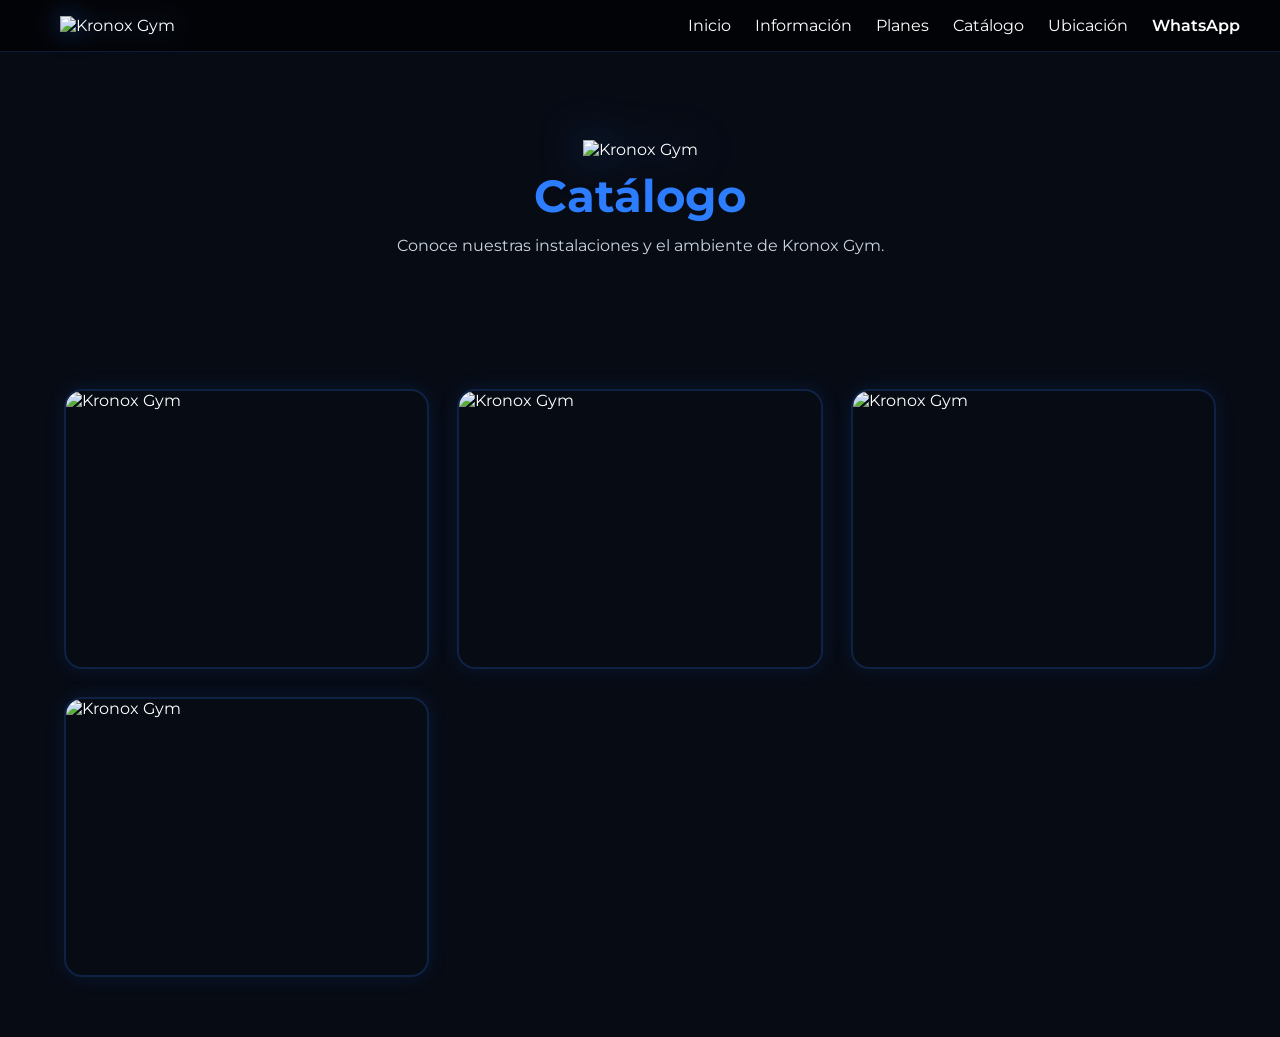
==== catalogo.html @ a7bf1f53 "Update catalogo.html" ====
<!DOCTYPE html>
<html lang="es">

<head>

    <meta charset="UTF-8">
    <meta name="viewport" content="width=device-width, initial-scale=1.0">

    <title>Kronox Gym | Catálogo</title>

    <link rel="stylesheet" href="styles.css">

    <link href="https://fonts.googleapis.com/css2?family=Montserrat:wght@300;400;500;600;700;800&display=swap" rel="stylesheet">

</head>

<body>

    <!-- ================= NAVBAR ================= -->

    <header class="nav">

        <a href="index.html" class="logo">
            <img src="https://res.cloudinary.com/bo5jzelh/image/upload/v1783041430/Logo_Kronox_Gym_lfg9tl.jpg" alt="Kronox Gym">
        </a>

        <!-- Botón menú móvil -->
        <button class="menu-toggle" id="menu-toggle">
            ☰
        </button>

        <nav id="nav-menu">

            <a href="index.html">Inicio</a>
            <a href="informacion.html">Información</a>
            <a href="planes.html">Planes</a>
            <a href="catalogo.html" class="active">Catálogo</a>
            <a href="ubicacion.html">Ubicación</a>

            <a href="https://wa.me/527779393985" target="_blank" class="cta-nav">
                WhatsApp
            </a>

        </nav>

    </header>

    <!-- ================= CONTENIDO ================= -->

    <main class="page">

        <section class="section info-hero">

            <img
                src="https://res.cloudinary.com/bo5jzelh/image/upload/v1783041430/Logo_Kronox_Gym_lfg9tl.jpg"
                alt="Kronox Gym"
                class="info-logo">

            <h1>Catálogo</h1>

            <p>
                Conoce nuestras instalaciones y el ambiente de Kronox Gym.
            </p>

        </section>

        <section class="gallery">

            <img src="https://res.cloudinary.com/bo5jzelh/image/upload/v1783101131/1A_cdkrls.jpg" alt="Kronox Gym">

            <img class="gallery-tall" src="https://res.cloudinary.com/bo5jzelh/image/upload/v1783101154/2A_dmabog.jpg" alt="Kronox Gym">

            <img src="https://res.cloudinary.com/bo5jzelh/image/upload/v1783101174/3A_jrmdzv.jpg" alt="Kronox Gym">

            <img class="gallery-tall" src="https://res.cloudinary.com/bo5jzelh/image/upload/v1783101199/4A_o5km6x.jpg" alt="Kronox Gym">

        </section>

    </main>

    <script src="script.js"></script>

</body>

</html>
---- styles.css ----
* {
  margin: 0;
  padding: 0;
  box-sizing: border-box;
  font-family: "Montserrat", sans-serif;
}

body {
  background: #070b14;
  color: white;
}

/* ================= NAV ================= */

.nav {
  position: fixed;
  width: 100%;
  top: 0;
  left: 0;
  display: flex;
  justify-content: space-between;
  align-items: center;
  padding: 16px 40px;
  background: rgba(0,0,0,0.65);
  backdrop-filter: blur(14px);
  z-index: 1000;
  border-bottom: 1px solid rgba(45,125,255,0.2);
}

.logo img {
  height: 48px;
  filter: drop-shadow(0 0 12px rgba(45,125,255,0.5));
}

.nav a {
  color: white;
  text-decoration: none;
  margin-left: 20px;
  transition: 0.3s;
}

.nav a:hover {
  color: #2d7dff;
}

.cta-nav {
  color: #2d7dff;
  font-weight: 600;
}

/* ================= FIX NAV FIJO ================= */

.page {
  padding-top: 100px;
}

/* ================= HERO ================= */

.hero {
  height: 100vh;
  display: flex;
  align-items: center;
  justify-content: center;
  text-align: center;
  position: relative;
  background: url("https://images.unsplash.com/photo-1534438327276-14e5300c3a48?auto=format&fit=crop&w=2000&q=80");
  background-size: cover;
  background-position: center;
}

.hero-overlay {
  position: absolute;
  width: 100%;
  height: 100%;
  background: linear-gradient(180deg, rgba(0,0,0,0.85), rgba(7,11,20,0.95));
  pointer-events: none;
}

.hero-content {
  position: relative;
  max-width: 800px;
  padding: 20px;
  animation: fadeUp 1.2s ease;
}

@keyframes fadeUp {
  from {
    opacity: 0;
    transform: translateY(20px);
  }
  to {
    opacity: 1;
    transform: translateY(0);
  }
}

.hero-logo {
  width: 280px;          /* El doble de grande */
  max-width: 100%;       /* Evita que sea enorme en pantallas pequeñas */
  height: auto;
  margin-bottom: 15px;
  filter: drop-shadow(0 0 20px rgba(45,125,255,0.6));
}

.hero h1 {
  font-size: 3.5rem;
  color: #2d7dff;
  font-weight: 800;
}

.hero p {
  margin-top: 15px;
  color: #cbd5e1;
}

/* ================= BOTONES ================= */

.btn-primary {
  background: #2d7dff;
  padding: 12px 22px;
  border-radius: 10px;
  color: white;
  text-decoration: none;
  display: inline-block;
  margin: 10px;
  box-shadow: 0 0 25px rgba(45,125,255,0.3);
  transition: 0.3s;
}

.btn-primary:hover {
  transform: translateY(-4px);
  box-shadow: 0 0 35px rgba(45,125,255,0.6);
}

.btn-secondary {
  border: 1px solid #2d7dff;
  padding: 12px 22px;
  border-radius: 10px;
  color: #2d7dff;
  text-decoration: none;
}

/* ================= SECCIONES ================= */

.section {
  padding: 80px 20px;
  text-align: center;
  max-width: 1200px;
  margin: auto;
}

.section h1,
.section h2 {
  color: #2d7dff;
  margin-bottom: 20px;
  font-size: 2rem;
}

.section p {
  color: #cbd5e1;
  line-height: 1.6;
}

/* ================= INFO HERO ================= */

.info-hero {
  padding-top: 40px;
}

.info-logo {
  width: clamp(220px, 30vw, 320px);
  margin-bottom: 10px;
  filter: drop-shadow(0 0 20px rgba(45,125,255,0.6));
}

.info-hero h1 {
  font-size: 2.8rem;
  color: #2d7dff;
  margin-bottom: 10px;
}

.info-hero p {
  color: #cbd5e1;
  margin-bottom: 30px;
}

/* ================= PLANES ================= */

.plans {
  display: flex;
  justify-content: center;
  gap: 30px;
  flex-wrap: wrap;
}

.plan-card {
  background: linear-gradient(145deg, #0b1222, #0e1a33);
  padding: 35px 25px;
  border-radius: 16px;
  width: 280px;
  transition: 0.3s;
}

.plan-card:hover {
  transform: translateY(-8px);
  border: 1px solid #2d7dff;
}

.plan-card h3 {
  font-size: 2rem;
  color: #2d7dff;
  margin: 10px 0;
}

.plan-card ul {
  list-style: none;
  margin-top: 15px;
  margin-bottom: 20px;
}

.plan-card ul li {
  margin: 8px 0;
  color: #cbd5e1;
}

.highlight {
  border: 2px solid #2d7dff;
}

/* ================= MAPA ================= */

.map-container {
  width: 100%;
  max-width: 900px;
  margin: auto;
}

.map-container iframe {
  width: 100%;
  height: 400px;
  border-radius: 12px;
  border: none;
}

/* ================= CATÁLOGO ================= */

.gallery {
  width: 90%;
  max-width: 1300px;
  margin: auto;
  padding: 20px 0 60px;
  display: grid;
  grid-template-columns: repeat(auto-fit, minmax(320px, 1fr));
  gap: 28px;
}

.gallery img {
  width: 100%;
  height: 280px;
  object-fit: cover;
  border-radius: 18px;
  border: 2px solid rgba(45,125,255,0.20);
  box-shadow: 0 0 20px rgba(45,125,255,0.12);
  transition: transform .35s ease, box-shadow .35s ease, border-color .35s ease;
  cursor: pointer;
}

.gallery img:hover {
  transform: translateY(-6px) scale(1.03);
  border-color: #2d7dff;
  box-shadow: 0 0 35px rgba(45,125,255,0.35);
}

/* ================= RESPONSIVE ================= */

@media (max-width: 768px) {

  .gallery {
    width: 92%;
    grid-template-columns: 1fr;
    gap: 20px;
  }

  .gallery img {
    height: 240px;
  }

}

/* ================= FOOTER ================= */

footer {
  padding: 25px;
  text-align: center;
  background: #05070f;
  color: #666;
}

.location-card {
    background: linear-gradient(145deg, #0b1222, #0e1a33);
    padding: 60px 20px;
    border-radius: 18px;
    text-align: center;
    max-width: 600px;
    margin: auto;
    box-shadow: 0 0 25px rgba(45,125,255,0.12);
}

.location-icon {
    width: 90px;
    margin-bottom: 15px;
    filter: drop-shadow(0 0 12px rgba(45,125,255,0.5));
}

.location-card h2 {
    color: #2d7dff;
    margin-bottom: 10px;
}

.location-card p {
    color: #cbd5e1;
    margin-bottom: 25px;
    line-height: 1.6;
}

/* ================= MENÚ RESPONSIVE ================= */

.menu-toggle {
  display: none;
  background: transparent;
  border: none;
  color: white;
  font-size: 2rem;
  cursor: pointer;
}

/* ---------- CELULAR ---------- */

@media (max-width: 768px) {

  .nav {
    padding: 15px 20px;
  }

  .logo img {
    height: 42px;
  }

  .menu-toggle {
    display: block;
    z-index: 1002;
  }

  .nav nav {
    position: absolute;
    top: 100%;
    left: 0;
    width: 100%;

    display: flex;
    flex-direction: column;
    align-items: center;
    gap: 20px;

    padding: 25px 0;

    background: rgba(7,11,20,.98);
    backdrop-filter: blur(18px);

    border-top: 1px solid rgba(45,125,255,.25);

    transform: translateY(-20px);
    opacity: 0;
    visibility: hidden;

    transition: .35s;
  }

  .nav nav.active {
    transform: translateY(0);
    opacity: 1;
    visibility: visible;
  }

  .nav nav a {
    margin: 0;
    font-size: 1.15rem;
  }

  /* HERO */

  .hero {
    padding: 0 20px;
  }

  .hero-logo {
    width: 190px;
  }

  .hero h1 {
    font-size: 2.5rem;
  }

  .hero p {
    font-size: 1.05rem;
  }

  .hero-buttons {
    display: flex;
    flex-direction: column;
    align-items: center;
  }

  .btn-primary,
  .btn-secondary {
    width: 220px;
    text-align: center;
  }

  /* PLANES */

  .plans {
    flex-direction: column;
    align-items: center;
  }

  /* GALERÍA */

  .gallery {
    width: 92%;
    grid-template-columns: 1fr;
    gap: 20px;
  }

  .gallery img {
    height: 240px;
  }

}
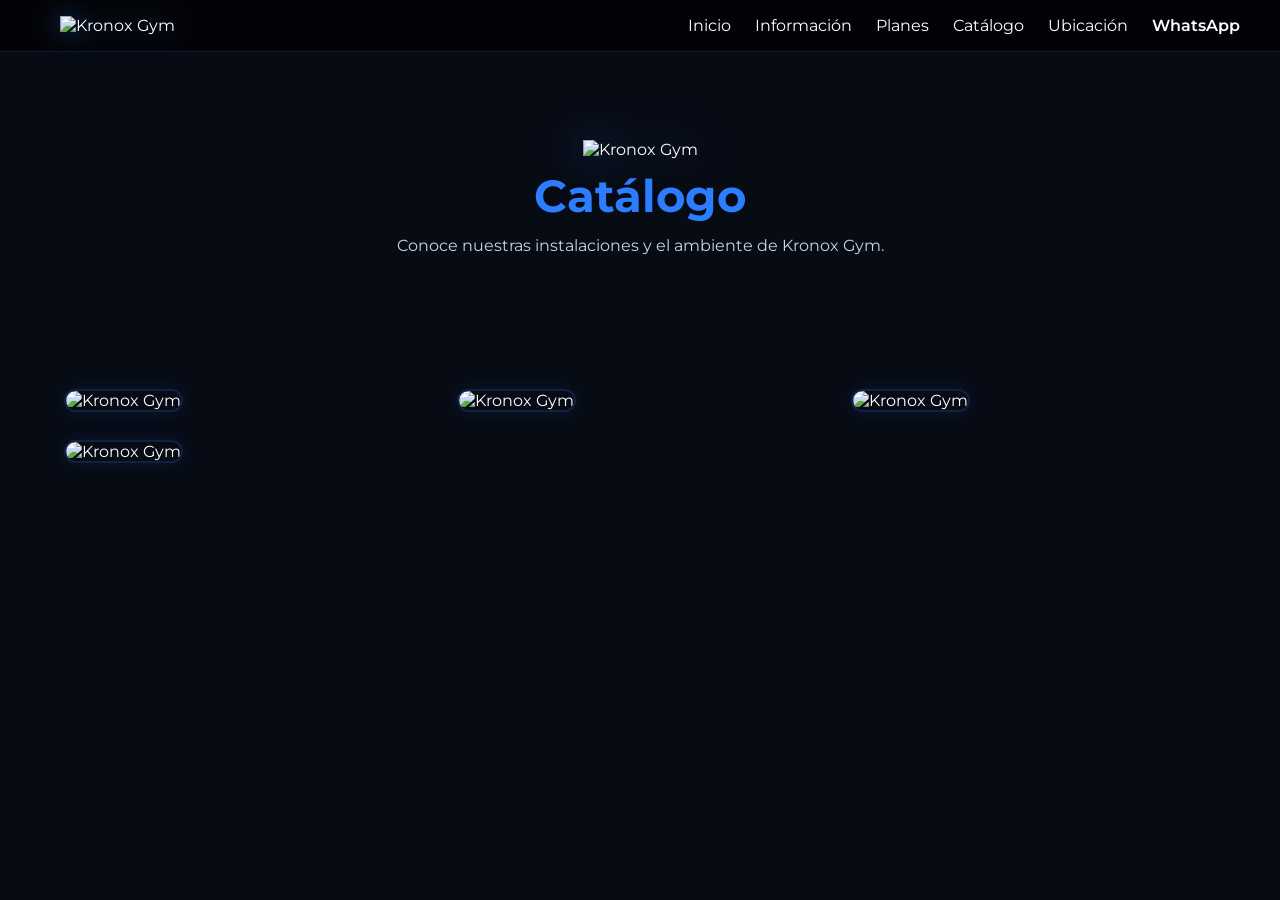
==== commit 7cb84b6e: "Update catalogo.html" ====
--- a/catalogo.html
+++ b/catalogo.html
@@ -24,7 +24,6 @@
             <img src="https://res.cloudinary.com/bo5jzelh/image/upload/v1783041430/Logo_Kronox_Gym_lfg9tl.jpg" alt="Kronox Gym">
         </a>
 
-        <!-- Botón menú móvil -->
         <button class="menu-toggle" id="menu-toggle">
             ☰
         </button>
@@ -64,15 +63,25 @@
 
         </section>
 
+        <!-- ================= GALERÍA ================= -->
+
         <section class="gallery">
 
-            <img src="https://res.cloudinary.com/bo5jzelh/image/upload/v1783101131/1A_cdkrls.jpg" alt="Kronox Gym">
+            <div class="gallery-item">
+                <img src="https://res.cloudinary.com/bo5jzelh/image/upload/v1783101131/1A_cdkrls.jpg" alt="Kronox Gym">
+            </div>
 
-            <img class="gallery-tall" src="https://res.cloudinary.com/bo5jzelh/image/upload/v1783101154/2A_dmabog.jpg" alt="Kronox Gym">
+            <div class="gallery-item">
+                <img src="https://res.cloudinary.com/bo5jzelh/image/upload/v1783101154/2A_dmabog.jpg" alt="Kronox Gym">
+            </div>
 
-            <img src="https://res.cloudinary.com/bo5jzelh/image/upload/v1783101174/3A_jrmdzv.jpg" alt="Kronox Gym">
+            <div class="gallery-item">
+                <img src="https://res.cloudinary.com/bo5jzelh/image/upload/v1783101174/3A_jrmdzv.jpg" alt="Kronox Gym">
+            </div>
 
-            <img class="gallery-tall" src="https://res.cloudinary.com/bo5jzelh/image/upload/v1783101199/4A_o5km6x.jpg" alt="Kronox Gym">
+            <div class="gallery-item">
+                <img src="https://res.cloudinary.com/bo5jzelh/image/upload/v1783101199/4A_o5km6x.jpg" alt="Kronox Gym">
+            </div>
 
         </section>
 
--- a/styles.css
+++ b/styles.css
@@ -437,3 +437,27 @@
   }
 
 }
+
+/* ================= IMÁGENES VERTICALES ================= */
+
+.gallery-tall {
+  object-fit: contain !important;
+  background: #070b14;
+}
+
+@media (min-width: 769px) {
+
+  .gallery-tall {
+    object-fit: contain !important;
+  }
+
+}
+
+@media (max-width: 768px) {
+
+  .gallery-tall {
+    object-fit: contain !important;
+    height: 320px;
+  }
+
+}
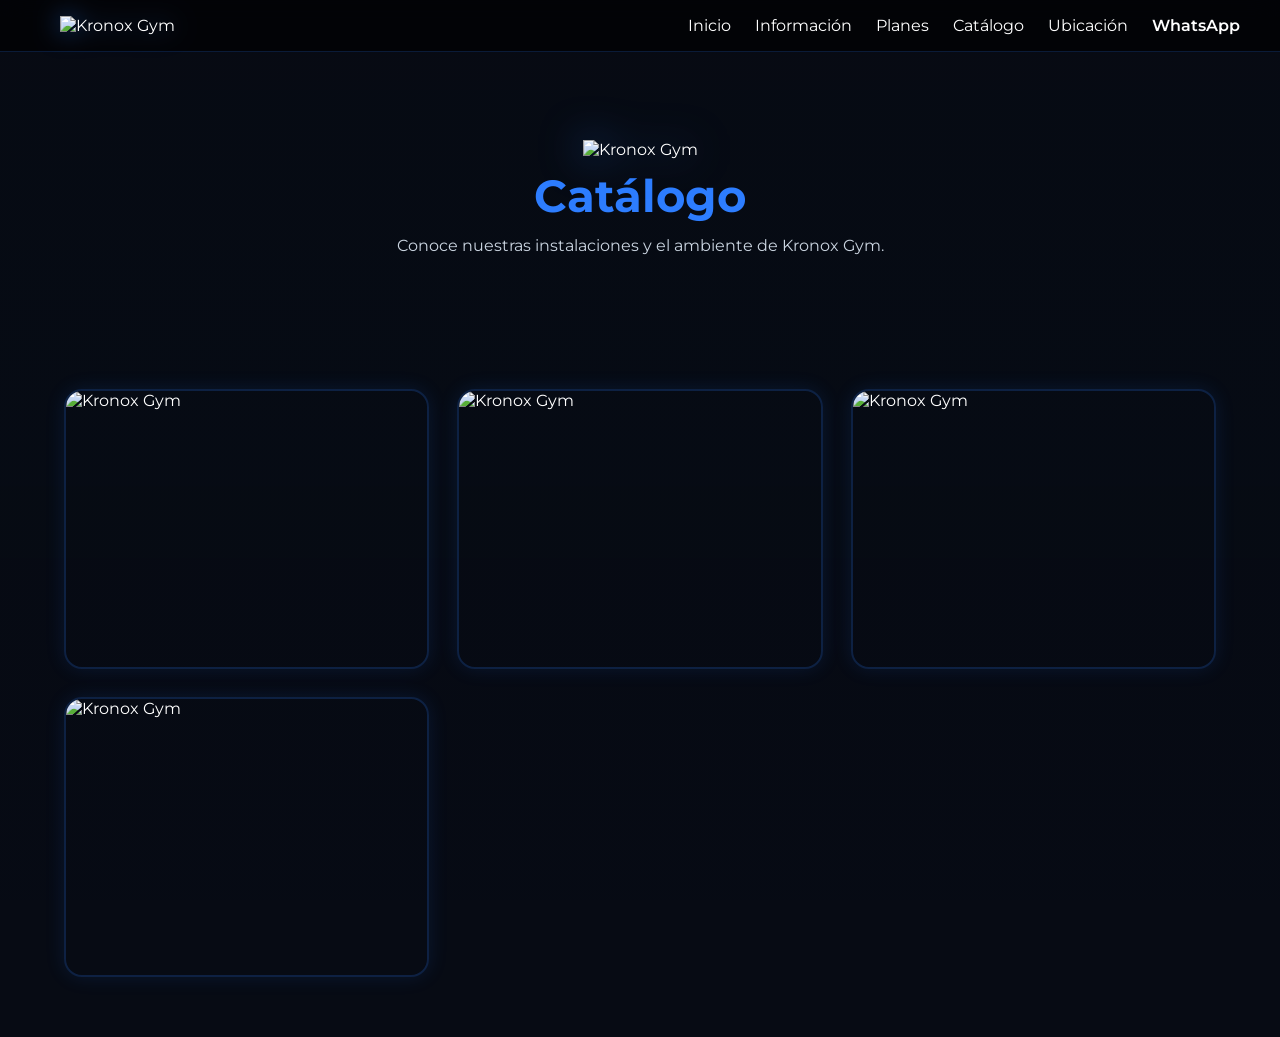
==== commit 82ec0b70: "Update catalogo.html" ====
--- a/catalogo.html
+++ b/catalogo.html
@@ -65,26 +65,16 @@
 
         <!-- ================= GALERÍA ================= -->
 
-        <section class="gallery">
+<!-- ================= GALERÍA ================= -->
 
-            <div class="gallery-item">
-                <img src="https://res.cloudinary.com/bo5jzelh/image/upload/v1783101131/1A_cdkrls.jpg" alt="Kronox Gym">
-            </div>
+<section class="gallery">
 
-            <div class="gallery-item">
-                <img src="https://res.cloudinary.com/bo5jzelh/image/upload/v1783101154/2A_dmabog.jpg" alt="Kronox Gym">
-            </div>
+    <img src="https://res.cloudinary.com/bo5jzelh/image/upload/v1783101131/1A_cdkrls.jpg" alt="Kronox Gym">
+    <img src="https://res.cloudinary.com/bo5jzelh/image/upload/v1783101154/2A_dmabog.jpg" alt="Kronox Gym">
+    <img src="https://res.cloudinary.com/bo5jzelh/image/upload/v1783101174/3A_jrmdzv.jpg" alt="Kronox Gym">
+    <img src="https://res.cloudinary.com/bo5jzelh/image/upload/v1783101199/4A_o5km6x.jpg" alt="Kronox Gym">
 
-            <div class="gallery-item">
-                <img src="https://res.cloudinary.com/bo5jzelh/image/upload/v1783101174/3A_jrmdzv.jpg" alt="Kronox Gym">
-            </div>
-
-            <div class="gallery-item">
-                <img src="https://res.cloudinary.com/bo5jzelh/image/upload/v1783101199/4A_o5km6x.jpg" alt="Kronox Gym">
-            </div>
-
-        </section>
-
+</section>
     </main>
 
     <script src="script.js"></script>
--- a/styles.css
+++ b/styles.css
@@ -95,8 +95,8 @@
 }
 
 .hero-logo {
-  width: 280px;          /* El doble de grande */
-  max-width: 100%;       /* Evita que sea enorme en pantallas pequeñas */
+  width: 280px;
+  max-width: 100%;
   height: auto;
   margin-bottom: 15px;
   filter: drop-shadow(0 0 20px rgba(45,125,255,0.6));
@@ -271,6 +271,15 @@
   box-shadow: 0 0 35px rgba(45,125,255,0.35);
 }
 
+/* ================= FIX SOLO IMÁGENES 2 Y 4 ================= */
+
+/* FIX REAL (evita recorte feo en contain) */
+.gallery img:nth-child(2),
+.gallery img:nth-child(4) {
+  object-fit: cover;
+  object-position: center;
+}
+
 /* ================= RESPONSIVE ================= */
 
 @media (max-width: 768px) {
@@ -297,30 +306,30 @@
 }
 
 .location-card {
-    background: linear-gradient(145deg, #0b1222, #0e1a33);
-    padding: 60px 20px;
-    border-radius: 18px;
-    text-align: center;
-    max-width: 600px;
-    margin: auto;
-    box-shadow: 0 0 25px rgba(45,125,255,0.12);
+  background: linear-gradient(145deg, #0b1222, #0e1a33);
+  padding: 60px 20px;
+  border-radius: 18px;
+  text-align: center;
+  max-width: 600px;
+  margin: auto;
+  box-shadow: 0 0 25px rgba(45,125,255,0.12);
 }
 
 .location-icon {
-    width: 90px;
-    margin-bottom: 15px;
-    filter: drop-shadow(0 0 12px rgba(45,125,255,0.5));
+  width: 90px;
+  margin-bottom: 15px;
+  filter: drop-shadow(0 0 12px rgba(45,125,255,0.5));
 }
 
 .location-card h2 {
-    color: #2d7dff;
-    margin-bottom: 10px;
+  color: #2d7dff;
+  margin-bottom: 10px;
 }
 
 .location-card p {
-    color: #cbd5e1;
-    margin-bottom: 25px;
-    line-height: 1.6;
+  color: #cbd5e1;
+  margin-bottom: 25px;
+  line-height: 1.6;
 }
 
 /* ================= MENÚ RESPONSIVE ================= */
@@ -356,23 +365,17 @@
     top: 100%;
     left: 0;
     width: 100%;
-
     display: flex;
     flex-direction: column;
     align-items: center;
     gap: 20px;
-
     padding: 25px 0;
-
     background: rgba(7,11,20,.98);
     backdrop-filter: blur(18px);
-
     border-top: 1px solid rgba(45,125,255,.25);
-
     transform: translateY(-20px);
     opacity: 0;
     visibility: hidden;
-
     transition: .35s;
   }
 
@@ -387,8 +390,6 @@
     font-size: 1.15rem;
   }
 
-  /* HERO */
-
   .hero {
     padding: 0 20px;
   }
@@ -417,47 +418,54 @@
     text-align: center;
   }
 
-  /* PLANES */
-
   .plans {
     flex-direction: column;
     align-items: center;
   }
-
-  /* GALERÍA */
-
-  .gallery {
-    width: 92%;
-    grid-template-columns: 1fr;
-    gap: 20px;
-  }
-
-  .gallery img {
-    height: 240px;
-  }
-
-}
-
-/* ================= IMÁGENES VERTICALES ================= */
-
-.gallery-tall {
-  object-fit: contain !important;
-  background: #070b14;
-}
-
-@media (min-width: 769px) {
-
-  .gallery-tall {
-    object-fit: contain !important;
-  }
-
-}
-
-@media (max-width: 768px) {
-
-  .gallery-tall {
-    object-fit: contain !important;
-    height: 320px;
-  }
-
-}
+}
+
+/* ================= FONDO GENERAL BASE ================= */
+
+.page {
+  position: relative;
+  min-height: 100vh;
+}
+
+.page::before {
+  content: "";
+  position: fixed;
+  top: 0;
+  left: 0;
+  width: 100%;
+  height: 100%;
+  background-size: cover;
+  background-position: center;
+  filter: brightness(0.25);
+  z-index: -2;
+}
+
+.page::after {
+  content: "";
+  position: fixed;
+  top: 0;
+  left: 0;
+  width: 100%;
+  height: 100%;
+  background: linear-gradient(180deg, rgba(7,11,20,0.85), rgba(7,11,20,0.95));
+  z-index: -1;
+}
+
+/* ================= FONDOS DIFERENTES POR PÁGINA ================= */
+
+body.informacion .page::before {
+  background: url("https://images.unsplash.com/photo-1517963879433-6ad2b056d712?auto=format&fit=crop&w=2000&q=80");
+  background-position: center 20%;
+}
+
+body.planes .page::before {
+  background: url("https://images.unsplash.com/photo-1554344728-77cf90d9ed26?auto=format&fit=crop&w=2000&q=80");
+}
+
+body.ubicacion .page::before {
+  background: url("https://images.unsplash.com/photo-1520975916090-3105956dac38?auto=format&fit=crop&w=2000&q=80");
+}
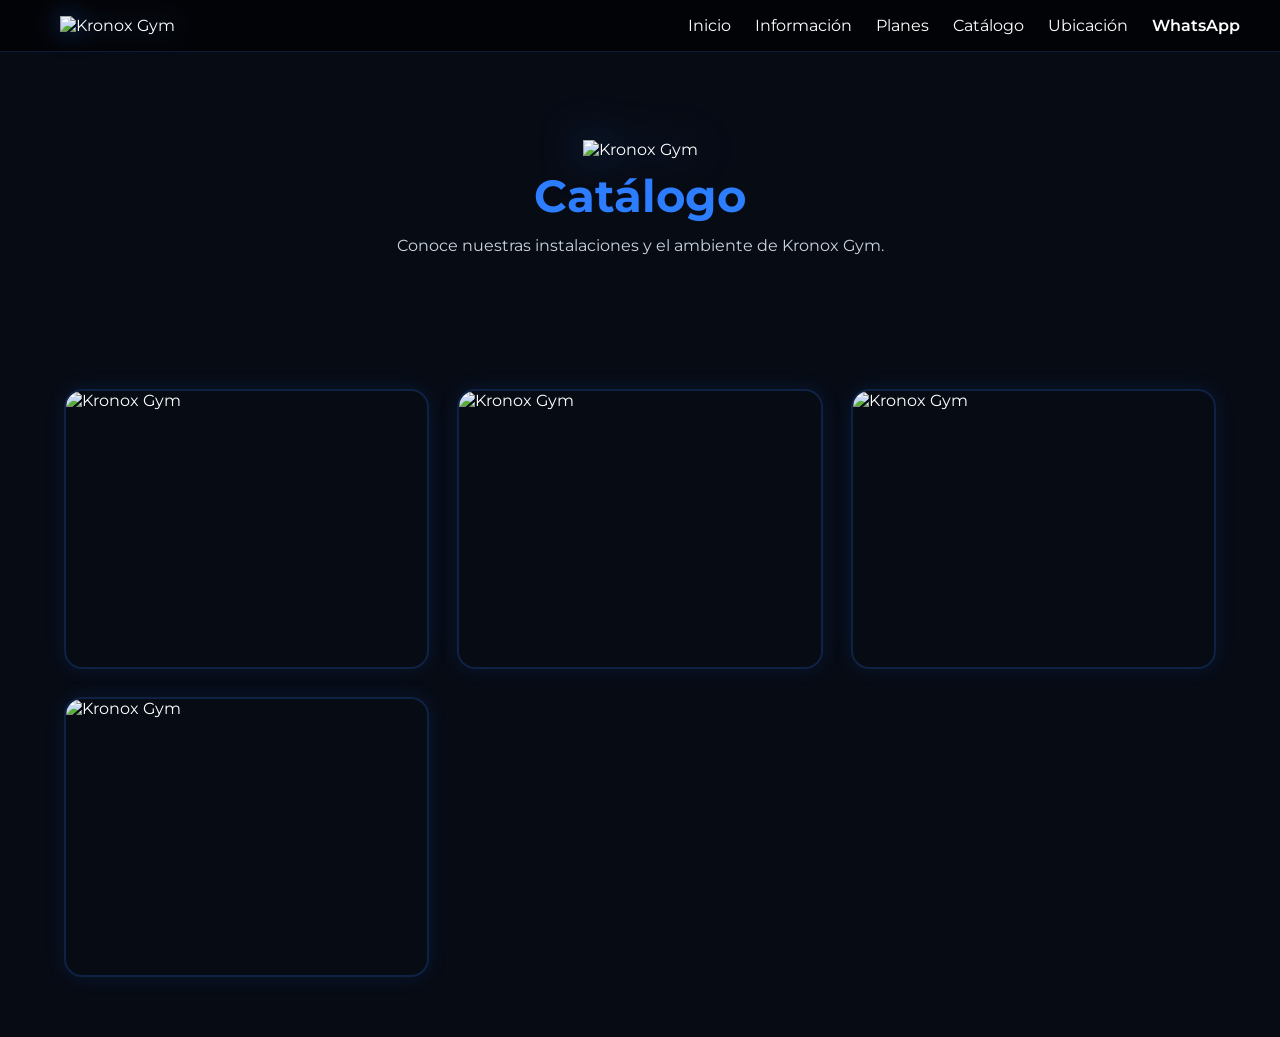
==== commit 571834be: "Update catalogo.html" ====
--- a/catalogo.html
+++ b/catalogo.html
@@ -2,16 +2,13 @@
 <html lang="es">
 
 <head>
-
     <meta charset="UTF-8">
     <meta name="viewport" content="width=device-width, initial-scale=1.0">
 
     <title>Kronox Gym | Catálogo</title>
 
     <link rel="stylesheet" href="styles.css">
-
     <link href="https://fonts.googleapis.com/css2?family=Montserrat:wght@300;400;500;600;700;800&display=swap" rel="stylesheet">
-
 </head>
 
 <body>
@@ -50,10 +47,9 @@
 
         <section class="section info-hero">
 
-            <img
-                src="https://res.cloudinary.com/bo5jzelh/image/upload/v1783041430/Logo_Kronox_Gym_lfg9tl.jpg"
-                alt="Kronox Gym"
-                class="info-logo">
+            <img src="https://res.cloudinary.com/bo5jzelh/image/upload/v1783041430/Logo_Kronox_Gym_lfg9tl.jpg"
+                 alt="Kronox Gym"
+                 class="info-logo">
 
             <h1>Catálogo</h1>
 
@@ -65,16 +61,14 @@
 
         <!-- ================= GALERÍA ================= -->
 
-<!-- ================= GALERÍA ================= -->
+        <section class="gallery">
 
-<section class="gallery">
+            <img src="https://res.cloudinary.com/bo5jzelh/image/upload/v1783101131/1A_cdkrls.jpg" alt="Kronox Gym">
+            <img src="https://res.cloudinary.com/bo5jzelh/image/upload/v1783101154/2A_dmabog.jpg" alt="Kronox Gym">
+            <img src="https://res.cloudinary.com/bo5jzelh/image/upload/v1783101174/3A_jrmdzv.jpg" alt="Kronox Gym">
+            <img src="https://res.cloudinary.com/bo5jzelh/image/upload/v1783101199/4A_o5km6x.jpg" alt="Kronox Gym">
 
-    <img src="https://res.cloudinary.com/bo5jzelh/image/upload/v1783101131/1A_cdkrls.jpg" alt="Kronox Gym">
-    <img src="https://res.cloudinary.com/bo5jzelh/image/upload/v1783101154/2A_dmabog.jpg" alt="Kronox Gym">
-    <img src="https://res.cloudinary.com/bo5jzelh/image/upload/v1783101174/3A_jrmdzv.jpg" alt="Kronox Gym">
-    <img src="https://res.cloudinary.com/bo5jzelh/image/upload/v1783101199/4A_o5km6x.jpg" alt="Kronox Gym">
-
-</section>
+        </section>
     </main>
 
     <script src="script.js"></script>
--- a/styles.css
+++ b/styles.css
@@ -198,12 +198,16 @@
   padding: 35px 25px;
   border-radius: 16px;
   width: 280px;
-  transition: 0.3s;
+  text-align: center;
+  transition: 0.3s ease;
+  box-shadow: 0 0 25px rgba(45,125,255,0.12);
+  border: 1px solid rgba(45,125,255,0.15);
 }
 
 .plan-card:hover {
   transform: translateY(-8px);
   border: 1px solid #2d7dff;
+  box-shadow: 0 0 35px rgba(45,125,255,0.25);
 }
 
 .plan-card h3 {
@@ -216,6 +220,7 @@
   list-style: none;
   margin-top: 15px;
   margin-bottom: 20px;
+  padding: 0;
 }
 
 .plan-card ul li {
@@ -223,8 +228,10 @@
   color: #cbd5e1;
 }
 
-.highlight {
-  border: 2px solid #2d7dff;
+.plan-card .price {
+  font-size: 1.6rem;
+  font-weight: 700;
+  color: white;
 }
 
 /* ================= MAPA ================= */
@@ -258,6 +265,7 @@
   width: 100%;
   height: 280px;
   object-fit: cover;
+  object-position: center;
   border-radius: 18px;
   border: 2px solid rgba(45,125,255,0.20);
   box-shadow: 0 0 20px rgba(45,125,255,0.12);
@@ -271,15 +279,6 @@
   box-shadow: 0 0 35px rgba(45,125,255,0.35);
 }
 
-/* ================= FIX SOLO IMÁGENES 2 Y 4 ================= */
-
-/* FIX REAL (evita recorte feo en contain) */
-.gallery img:nth-child(2),
-.gallery img:nth-child(4) {
-  object-fit: cover;
-  object-position: center;
-}
-
 /* ================= RESPONSIVE ================= */
 
 @media (max-width: 768px) {
@@ -303,33 +302,6 @@
   text-align: center;
   background: #05070f;
   color: #666;
-}
-
-.location-card {
-  background: linear-gradient(145deg, #0b1222, #0e1a33);
-  padding: 60px 20px;
-  border-radius: 18px;
-  text-align: center;
-  max-width: 600px;
-  margin: auto;
-  box-shadow: 0 0 25px rgba(45,125,255,0.12);
-}
-
-.location-icon {
-  width: 90px;
-  margin-bottom: 15px;
-  filter: drop-shadow(0 0 12px rgba(45,125,255,0.5));
-}
-
-.location-card h2 {
-  color: #2d7dff;
-  margin-bottom: 10px;
-}
-
-.location-card p {
-  color: #cbd5e1;
-  margin-bottom: 25px;
-  line-height: 1.6;
 }
 
 /* ================= MENÚ RESPONSIVE ================= */
@@ -424,48 +396,26 @@
   }
 }
 
-/* ================= FONDO GENERAL BASE ================= */
-
-.page {
-  position: relative;
-  min-height: 100vh;
-}
-
-.page::before {
-  content: "";
-  position: fixed;
-  top: 0;
-  left: 0;
-  width: 100%;
-  height: 100%;
+/* ================= NUEVOS FONDOS CONFIGURADOS ================= */
+
+/* Fondo para la sección de Información */
+.bg-informacion {
+  background: linear-gradient(180deg, rgba(7,11,20,0.4) 0%, rgba(7,11,20,0.85) 100%), url("https://res.cloudinary.com/bo5jzelh/image/upload/v1783188427/Gemini_Generated_Image_g0cmr5g0cmr5g0cm_ivjxrh.png");
   background-size: cover;
   background-position: center;
-  filter: brightness(0.25);
-  z-index: -2;
-}
-
-.page::after {
-  content: "";
-  position: fixed;
-  top: 0;
-  left: 0;
-  width: 100%;
-  height: 100%;
-  background: linear-gradient(180deg, rgba(7,11,20,0.85), rgba(7,11,20,0.95));
-  z-index: -1;
-}
-
-/* ================= FONDOS DIFERENTES POR PÁGINA ================= */
-
-body.informacion .page::before {
-  background: url("https://images.unsplash.com/photo-1517963879433-6ad2b056d712?auto=format&fit=crop&w=2000&q=80");
-  background-position: center 20%;
-}
-
-body.planes .page::before {
-  background: url("https://images.unsplash.com/photo-1554344728-77cf90d9ed26?auto=format&fit=crop&w=2000&q=80");
-}
-
-body.ubicacion .page::before {
-  background: url("https://images.unsplash.com/photo-1520975916090-3105956dac38?auto=format&fit=crop&w=2000&q=80");
-}
+  background-repeat: no-repeat;
+  background-attachment: fixed;
+  min-height: 100vh;
+  width: 100%;
+}
+
+/* Fondo para la sección de Planes */
+.bg-planes {
+  background: linear-gradient(180deg, rgba(7,11,20,0.4) 0%, rgba(7,11,20,0.85) 100%), url("https://res.cloudinary.com/bo5jzelh/image/upload/v1783188259/625cfdb34d5735b6298fd53c66eafbbc_al43tx.jpg");
+  background-size: cover;
+  background-position: center;
+  background-repeat: no-repeat;
+  background-attachment: fixed;
+  min-height: 100vh;
+  width: 100%;
+}
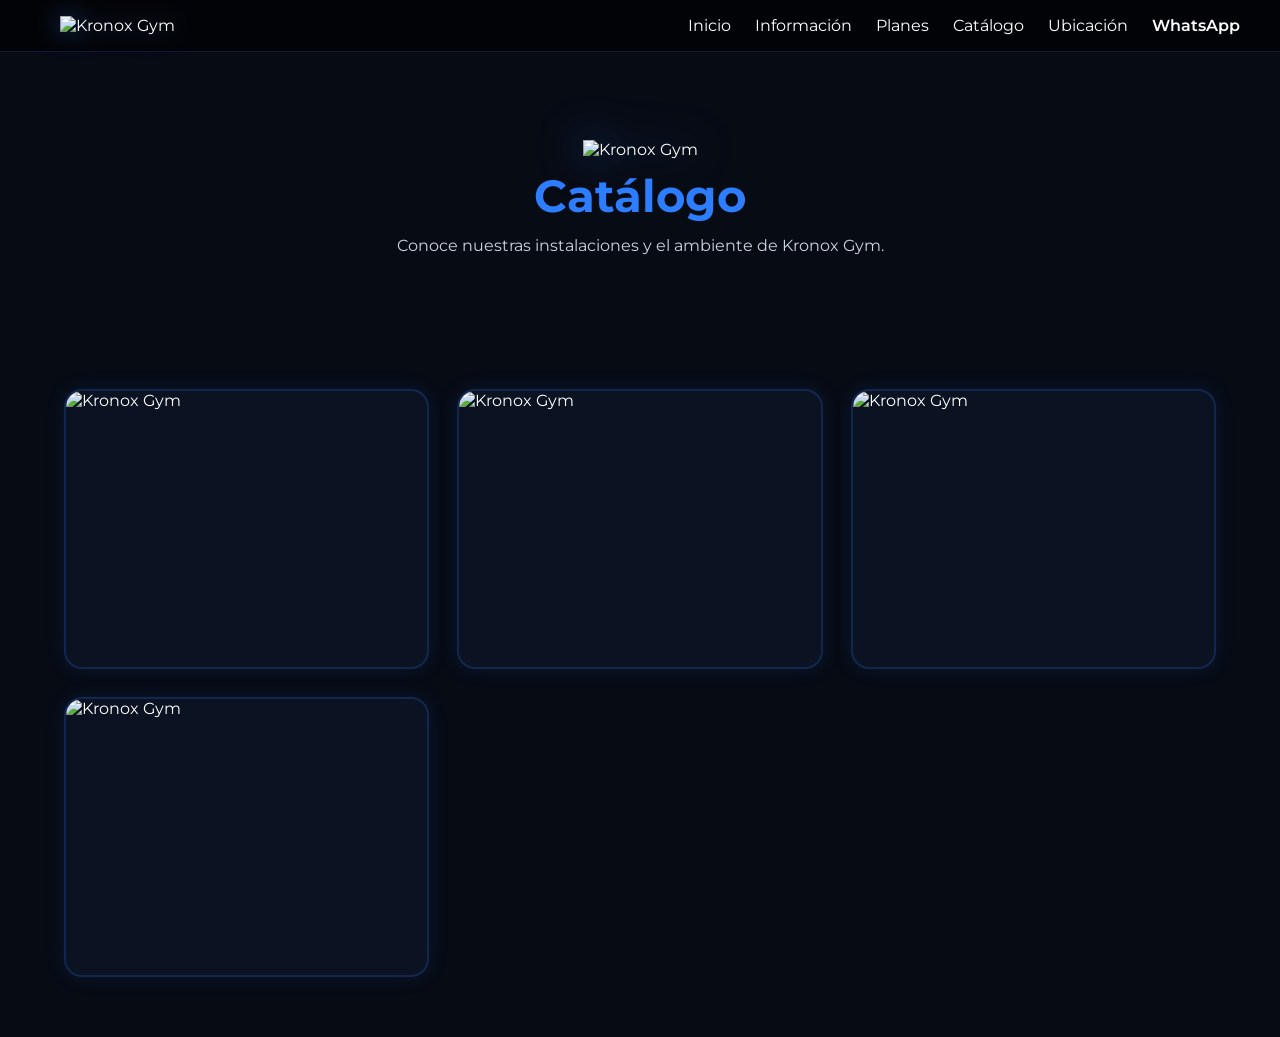
==== commit 367fdba4: "Update catalogo.html" ====
--- a/catalogo.html
+++ b/catalogo.html
@@ -7,7 +7,9 @@
 
     <title>Kronox Gym | Catálogo</title>
 
-    <link rel="stylesheet" href="styles.css">
+    <!-- Se agregó ?v=1.1 para romper la caché de GitHub Pages y forzar el nuevo diseño -->
+    <link rel="stylesheet" href="styles.css?v=1.1">
+
     <link href="https://fonts.googleapis.com/css2?family=Montserrat:wght@300;400;500;600;700;800&display=swap" rel="stylesheet">
 </head>
 
--- a/styles.css
+++ b/styles.css
@@ -264,7 +264,8 @@
 .gallery img {
   width: 100%;
   height: 280px;
-  object-fit: cover;
+  object-fit: contain; /* Ajusta la imagen completa sin recortarla */
+  background: #0b1222; /* Fondo oscuro premium coordinado con las tarjetas */
   object-position: center;
   border-radius: 18px;
   border: 2px solid rgba(45,125,255,0.20);
@@ -291,6 +292,7 @@
 
   .gallery img {
     height: 240px;
+    object-fit: contain; /* Mantiene la imagen completa también en móviles */
   }
 
 }
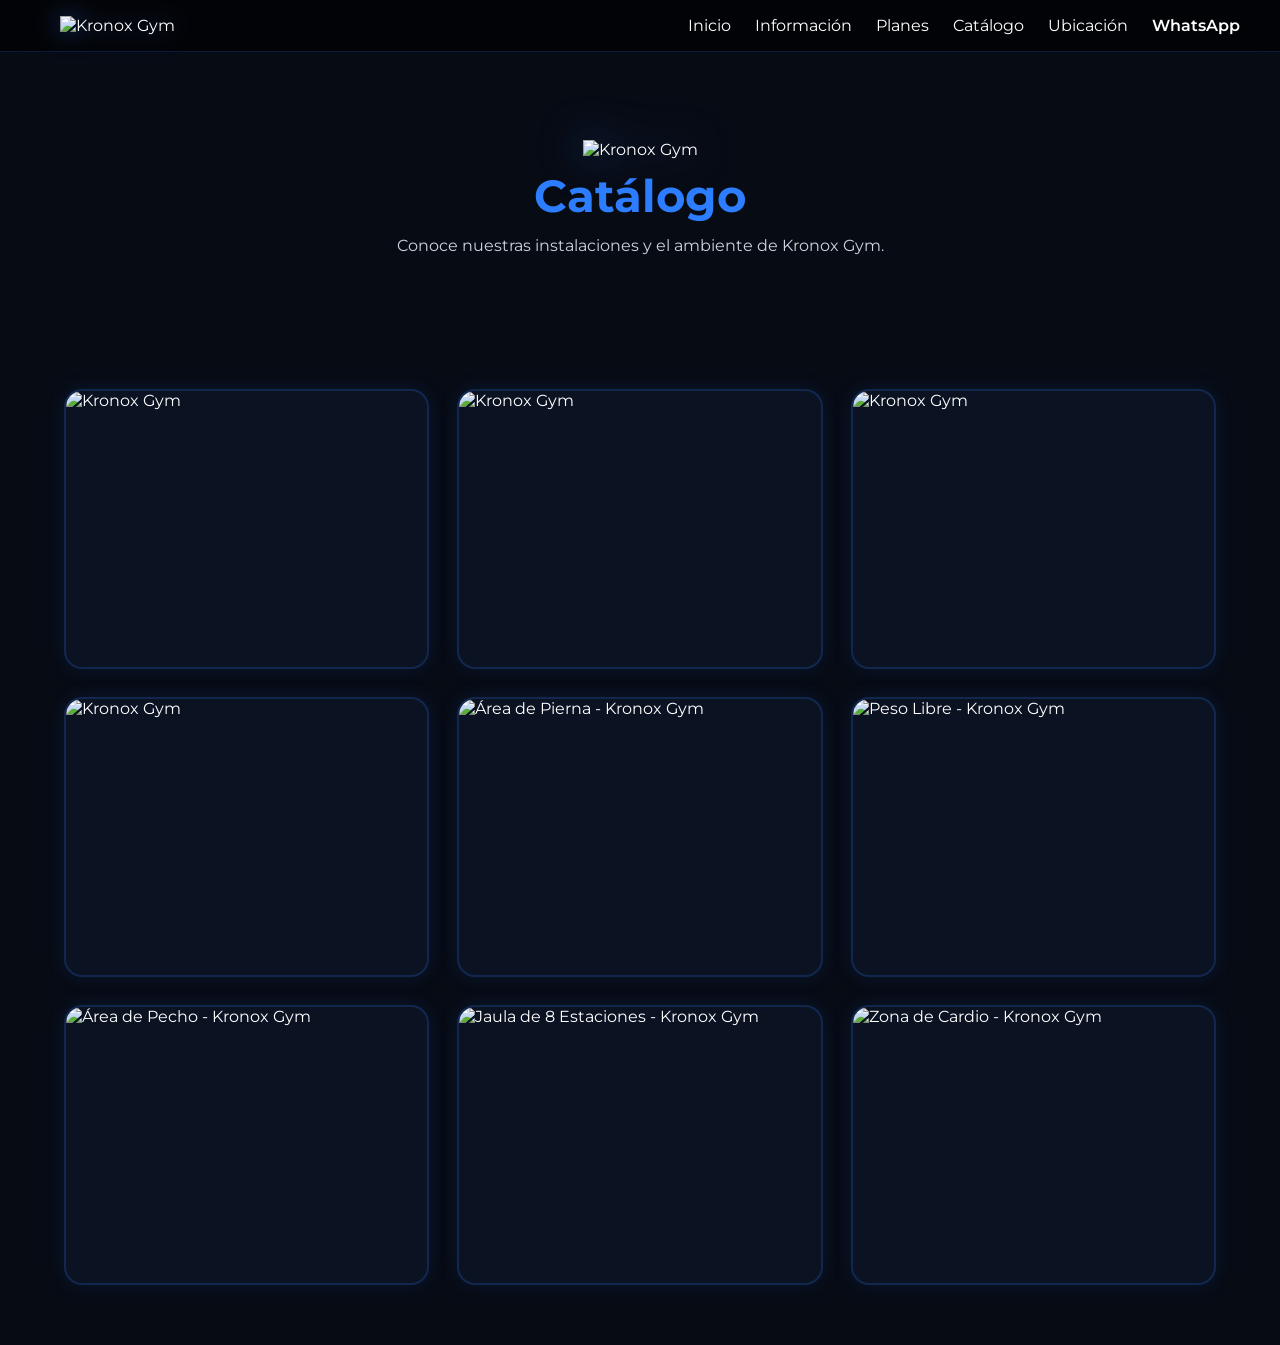
==== commit 3d63a355: "Update catalogo.html" ====
--- a/catalogo.html
+++ b/catalogo.html
@@ -63,12 +63,18 @@
 
         <!-- ================= GALERÍA ================= -->
 
-        <section class="gallery">
+<section class="gallery">
 
             <img src="https://res.cloudinary.com/bo5jzelh/image/upload/v1783101131/1A_cdkrls.jpg" alt="Kronox Gym">
             <img src="https://res.cloudinary.com/bo5jzelh/image/upload/v1783101154/2A_dmabog.jpg" alt="Kronox Gym">
             <img src="https://res.cloudinary.com/bo5jzelh/image/upload/v1783101174/3A_jrmdzv.jpg" alt="Kronox Gym">
             <img src="https://res.cloudinary.com/bo5jzelh/image/upload/v1783101199/4A_o5km6x.jpg" alt="Kronox Gym">
+
+            <img src="https://res.cloudinary.com/bo5jzelh/image/upload/v1783278596/Pierna_m7pt8m.jpg" alt="Área de Pierna - Kronox Gym">
+            <img src="https://res.cloudinary.com/bo5jzelh/image/upload/v1783278559/Peso_libre_dofgd7.jpg" alt="Peso Libre - Kronox Gym">
+            <img src="https://res.cloudinary.com/bo5jzelh/image/upload/v1783278548/Pecho_ezsgft.jpg" alt="Área de Pecho - Kronox Gym">
+            <img src="https://res.cloudinary.com/bo5jzelh/image/upload/v1783278534/Jaula_8_estaciones_gzspd7.jpg" alt="Jaula de 8 Estaciones - Kronox Gym">
+            <img src="https://res.cloudinary.com/bo5jzelh/image/upload/v1783278520/Cardio_jled0t.jpg" alt="Zona de Cardio - Kronox Gym">
 
         </section>
     </main>
--- a/styles.css
+++ b/styles.css
@@ -264,8 +264,8 @@
 .gallery img {
   width: 100%;
   height: 280px;
-  object-fit: contain; /* Ajusta la imagen completa sin recortarla */
-  background: #0b1222; /* Fondo oscuro premium coordinado con las tarjetas */
+  object-fit: contain;
+  background: #0b1222;
   object-position: center;
   border-radius: 18px;
   border: 2px solid rgba(45,125,255,0.20);
@@ -292,7 +292,7 @@
 
   .gallery img {
     height: 240px;
-    object-fit: contain; /* Mantiene la imagen completa también en móviles */
+    object-fit: contain;
   }
 
 }
@@ -421,3 +421,46 @@
   min-height: 100vh;
   width: 100%;
 }
+
+/* ================= NUEVA TARJETA DE UBICACIÓN ================= */
+
+/* Corregimos el contenedor .section para la página de ubicación eliminando paddings innecesarios */
+.ubicacion .section {
+  padding: 0 20px;
+  display: flex;
+  justify-content: center;
+  align-items: center;
+  min-height: calc(100vh - 100px); /* Centra verticalmente tomando en cuenta el menú */
+}
+
+.location-card {
+  background: linear-gradient(145deg, #0b1222, #0e1a33); /* Tono premium coordinado */
+  width: 100%;
+  max-width: 500px;
+  padding: 40px 30px;
+  border-radius: 20px;
+  border: 1px solid rgba(45, 125, 255, 0.2);
+  box-shadow: 0 0 35px rgba(45, 125, 255, 0.15);
+  text-align: center;
+  animation: fadeUp 1s ease;
+}
+
+.location-icon {
+  width: 100px; /* Tamaño controlado ideal */
+  height: auto;
+  margin-bottom: 25px;
+  filter: drop-shadow(0 0 15px rgba(255, 45, 45, 0.4)); /* Brillo rojo premium para el pin */
+}
+
+.location-card h2 {
+  font-size: 2.2rem;
+  color: #2d7dff; /* Azul neón para el título principal */
+  margin-bottom: 12px;
+}
+
+.location-card p {
+  font-size: 1.1rem;
+  color: #cbd5e1;
+  margin-bottom: 30px;
+  line-height: 1.6;
+}
